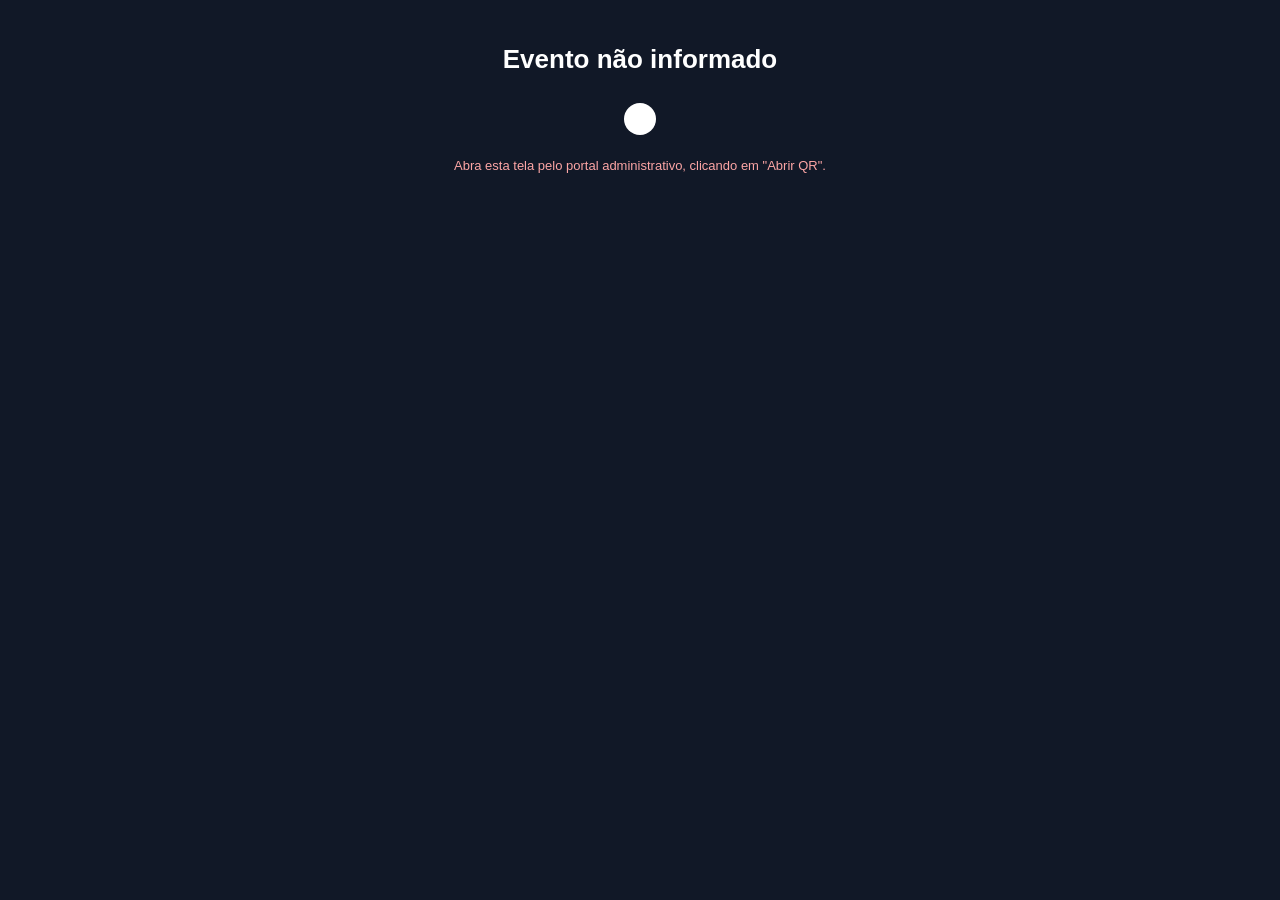
==== docs/exibir.html @ 368b6295 "Move o front-end para o GitHub Pages e reduz o Apps Script a API O Apps Script deixa de servir HTML:" ====
<!DOCTYPE html>
<html lang="pt-BR">
<head>
  <meta charset="utf-8">
  <meta name="viewport" content="width=device-width, initial-scale=1">
  <meta name="robots" content="noindex">
  <title>QR Code de Presença — UNIVC</title>
  <link rel="stylesheet" href="estilo.css">
</head>
<body class="projecao">
  <h1 id="titulo">Carregando...</h1>
  <div class="info" id="info"></div>
  <div id="qr"></div>
  <div class="contador escondido" id="blocoContador">Atualiza em <span id="segundos">60</span>s</div>
  <div class="mensagem" id="mensagem"></div>

  <script src="config.js"></script>
  <script src="api.js"></script>
  <script src="qrcode.js"></script>
  <script>
    const el = (id) => document.getElementById(id);
    const eventoId = new URLSearchParams(location.search).get('evento') || '';

    // O QR aponta para a página de presença ao lado desta, seja qual for o
    // endereço onde o site estiver publicado.
    const urlFormulario = new URL('presenca.html', location.href).href;

    let timerContagem = null;

    function avisar(texto) {
      el('mensagem').textContent = texto;
    }

    function montarQr(token) {
      const destino = urlFormulario
        + '?evento=' + encodeURIComponent(eventoId)
        + '&token=' + encodeURIComponent(token);
      // Nível M: tolera ~15% de dano, suficiente para telão, reflexo e foto de longe.
      QRDinamico.renderizar(el('qr'), destino, { nivel: 'M', tamanho: 420 });
    }

    function iniciarContagem(segundos) {
      if (timerContagem) clearInterval(timerContagem);
      el('blocoContador').classList.remove('escondido');
      let restante = segundos;
      el('segundos').textContent = restante;
      timerContagem = setInterval(function () {
        restante--;
        el('segundos').textContent = Math.max(restante, 0);
        if (restante <= 0) clearInterval(timerContagem);
      }, 1000);
    }

    async function atualizar() {
      const resposta = await chamarComoAdmin({ acao: 'token', evento: eventoId });

      if (!resposta.ok) {
        avisar(resposta.erro + (resposta.semAutorizacao
          ? ' Abra esta tela pelo portal administrativo.'
          : ' Nova tentativa em 5s.'));
        if (!resposta.semAutorizacao) setTimeout(atualizar, 5000);
        return;
      }

      try {
        montarQr(resposta.token);
        avisar('');
      } catch (err) {
        avisar('Não foi possível desenhar o QR Code: ' + err.message);
        return;
      }

      iniciarContagem(resposta.segundosRestantes);
      // Reagenda no fim da janela de token do servidor, em vez de a cada 60s
      // corridos: sem isso o relógio da tela vai saindo de sincronia e o QR
      // exibido passa a ser o da janela anterior.
      setTimeout(atualizar, resposta.segundosRestantes * 1000 + 500);
    }

    async function iniciar() {
      if (!eventoId) {
        el('titulo').textContent = 'Evento não informado';
        avisar('Abra esta tela pelo portal administrativo, clicando em "Abrir QR".');
        return;
      }
      if (!chaveAdmin()) {
        el('titulo').textContent = 'Sem autorização';
        avisar('Entre no portal administrativo neste computador antes de abrir a tela do QR.');
        return;
      }

      const info = await chamarComoAdmin({ acao: 'listarEventos' });
      if (info.ok) {
        const evento = info.eventos.filter((e) => e.id === eventoId)[0];
        if (evento) {
          el('titulo').textContent = evento.titulo;
          el('info').textContent = evento.data + ' · ' + evento.cargaHoraria
            + 'h — escaneie para confirmar presença';
          document.title = evento.titulo + ' — QR de Presença';
        } else {
          el('titulo').textContent = 'Evento não encontrado';
          return;
        }
      } else {
        el('titulo').textContent = 'Não foi possível carregar o evento';
        avisar(info.erro);
        return;
      }

      atualizar();
    }

    iniciar();
  </script>
</body>
</html>
---- docs/estilo.css ----
:root {
  --fundo: #f4f6f8;
  --cartao: #ffffff;
  --texto: #1f2937;
  --apagado: #6b7280;
  --borda: #d1d5db;
  --linha: #e5e7eb;
  --acao: #2563eb;
  --acao-escura: #1d4ed8;
  --erro: #b91c1c;
  --erro-fundo: #fef2f2;
  --sucesso: #15803d;
  --sucesso-fundo: #f0fdf4;
}

* { box-sizing: border-box; }

body {
  font-family: 'Segoe UI', Arial, sans-serif;
  background: var(--fundo);
  color: var(--texto);
  margin: 0;
  padding: 24px 16px;
  line-height: 1.5;
}

.cartao {
  background: var(--cartao);
  border-radius: 12px;
  padding: 20px;
  max-width: 560px;
  margin: 0 auto 20px;
  box-shadow: 0 1px 4px rgba(0, 0, 0, 0.08);
}

h1 { font-size: 20px; margin: 0 0 4px; }
.sub { color: var(--apagado); font-size: 13px; margin-bottom: 16px; }

label { display: block; font-size: 13px; font-weight: 600; margin: 12px 0 4px; }

input, select {
  width: 100%;
  padding: 10px;
  border: 1px solid var(--borda);
  border-radius: 8px;
  font-size: 14px;
  font-family: inherit;
}

button {
  margin-top: 16px;
  background: var(--acao);
  color: #fff;
  border: none;
  padding: 13px 18px;
  border-radius: 8px;
  font-size: 15px;
  font-family: inherit;
  cursor: pointer;
  width: 100%;
}
button:hover { background: var(--acao-escura); }
button:disabled { background: var(--apagado); cursor: default; }

button.discreto {
  background: none;
  color: var(--apagado);
  width: auto;
  padding: 6px 0;
  font-size: 13px;
  text-decoration: underline;
  margin-top: 0;
}
button.discreto:hover { background: none; color: var(--texto); }

table { width: 100%; border-collapse: collapse; margin-top: 8px; font-size: 13px; }
th, td { text-align: left; padding: 8px; border-bottom: 1px solid var(--linha); }
a { color: var(--acao); font-weight: 600; }

.aviso, .erro, .ok {
  padding: 14px;
  border-radius: 10px;
  font-size: 14px;
  margin-top: 12px;
}
.erro, .aviso { background: var(--erro-fundo); color: var(--erro); }
.ok { background: var(--sucesso-fundo); color: var(--sucesso); text-align: center; }

.mensagem { margin-top: 10px; font-size: 13px; min-height: 18px; }
.mensagem.falha { color: var(--erro); }
.mensagem.boa { color: var(--sucesso); }

.escondido { display: none; }

/* ---------- tela de projeção ---------- */

body.projecao {
  background: #111827;
  color: #fff;
  text-align: center;
  padding: 40px 16px;
}
body.projecao h1 { font-size: 26px; }
body.projecao .info { color: #9ca3af; margin-bottom: 24px; }

#qr {
  display: inline-block;
  padding: 16px;
  background: #fff;
  border-radius: 16px;
  line-height: 0;
}
#qr svg { width: min(60vmin, 420px); height: auto; }

.contador { margin-top: 18px; font-size: 15px; color: #93c5fd; }
.projecao .mensagem { color: #fca5a5; min-height: 20px; margin-top: 14px; }
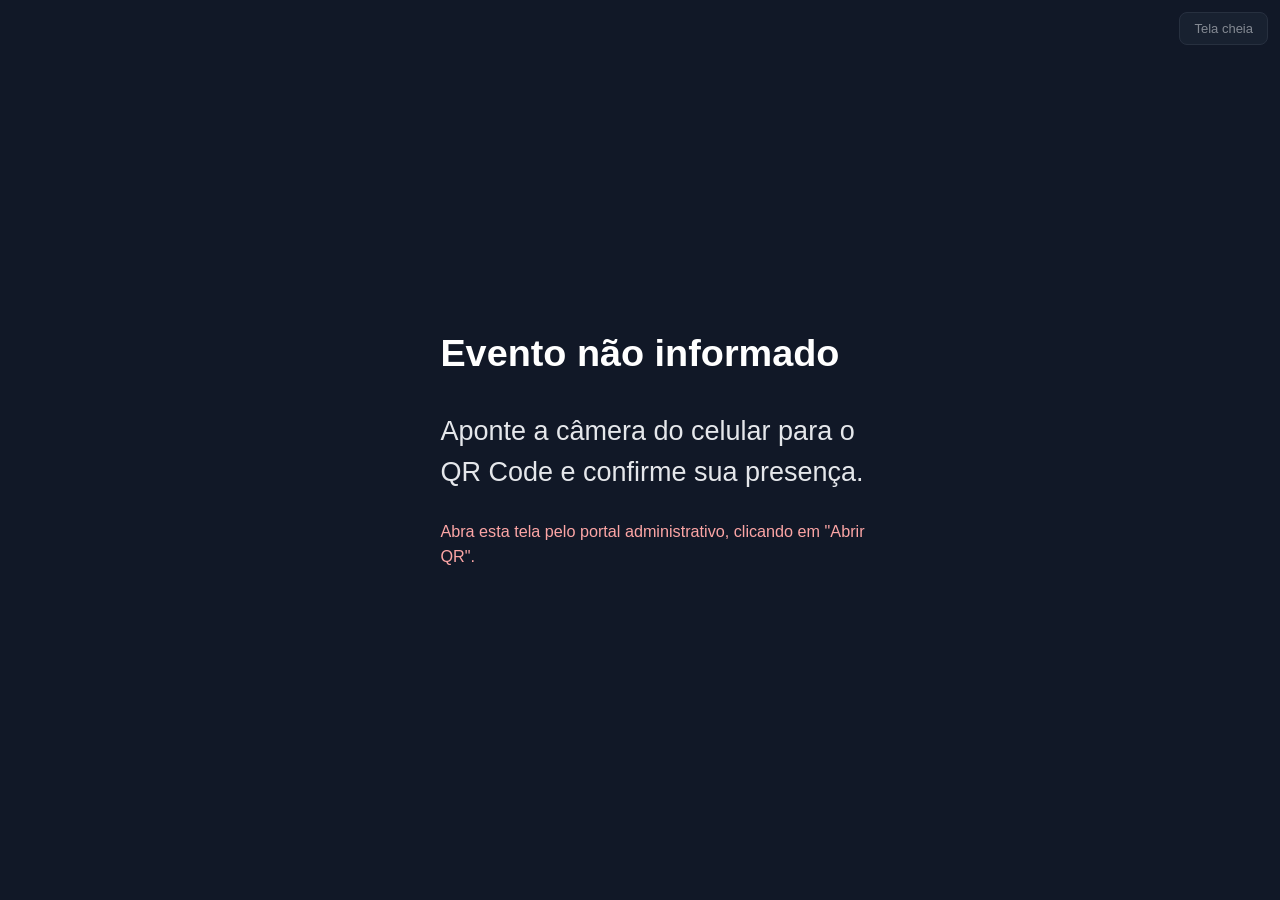
==== commit 1be8d1a0: "Amplia o QR, troca os campos de presença e corrige o tempo de envio - QR ocupa quase toda a altura d" ====
--- a/docs/exibir.html
+++ b/docs/exibir.html
@@ -8,11 +8,26 @@
   <link rel="stylesheet" href="estilo.css">
 </head>
 <body class="projecao">
-  <h1 id="titulo">Carregando...</h1>
-  <div class="info" id="info"></div>
-  <div id="qr"></div>
-  <div class="contador escondido" id="blocoContador">Atualiza em <span id="segundos">60</span>s</div>
-  <div class="mensagem" id="mensagem"></div>
+  <button class="tela-cheia" id="btnTelaCheia" title="Atalho: tecla F">Tela cheia</button>
+
+  <main class="palco">
+    <div class="moldura" id="moldura">
+      <div id="qr"></div>
+      <div class="selo-vencido">Reconectando...</div>
+    </div>
+
+    <aside class="lateral">
+      <h1 id="titulo">Carregando...</h1>
+      <div class="info" id="info"></div>
+      <div class="instrucao">Aponte a câmera do celular para o QR Code e confirme sua presença.</div>
+      <div class="progresso escondido" id="blocoProgresso"><div class="barra" id="barra"></div></div>
+      <div class="contador escondido" id="blocoContador"></div>
+      <div class="total escondido" id="blocoTotal">
+        <strong id="total">0</strong> <span id="rotuloTotal">presenças registradas</span>
+      </div>
+      <div class="mensagem" id="mensagem"></div>
+    </aside>
+  </main>
 
   <script src="config.js"></script>
   <script src="api.js"></script>
@@ -21,34 +36,50 @@
     const el = (id) => document.getElementById(id);
     const eventoId = new URLSearchParams(location.search).get('evento') || '';
 
+    const JANELA_SEGUNDOS = 60;      // igual a JANELA_TOKEN_SEGUNDOS no servidor
+    const INTERVALO_CONTAGEM_MS = 15000;
+
     // O QR aponta para a página de presença ao lado desta, seja qual for o
     // endereço onde o site estiver publicado.
     const urlFormulario = new URL('presenca.html', location.href).href;
 
-    let timerContagem = null;
+    let fimJanela = 0;   // quando o servidor troca de token (ms, relógio local)
+    let validoAte = 0;   // quando o QR exibido deixa de ser aceito (janela atual + tolerância)
+    let totalAnterior = null;
 
     function avisar(texto) {
       el('mensagem').textContent = texto;
     }
 
     function montarQr(token) {
+      // Link o mais curto possível: cada caractere a menos tira módulos do QR,
+      // e com menos módulos cada um fica maior na tela — dá para ler de mais longe.
+      // Só os 8 primeiros caracteres do ID vão no link; o servidor completa.
       const destino = urlFormulario
-        + '?evento=' + encodeURIComponent(eventoId)
-        + '&token=' + encodeURIComponent(token);
+        + '?e=' + encodeURIComponent(eventoId.slice(0, 8))
+        + '&t=' + encodeURIComponent(token);
       // Nível M: tolera ~15% de dano, suficiente para telão, reflexo e foto de longe.
-      QRDinamico.renderizar(el('qr'), destino, { nivel: 'M', tamanho: 420 });
-    }
-
-    function iniciarContagem(segundos) {
-      if (timerContagem) clearInterval(timerContagem);
-      el('blocoContador').classList.remove('escondido');
-      let restante = segundos;
-      el('segundos').textContent = restante;
-      timerContagem = setInterval(function () {
-        restante--;
-        el('segundos').textContent = Math.max(restante, 0);
-        if (restante <= 0) clearInterval(timerContagem);
-      }, 1000);
+      QRDinamico.renderizar(el('qr'), destino, { nivel: 'M', tamanho: 900 });
+    }
+
+    // ---------- relógio da tela ----------
+
+    // Um só relógio cuida do texto, da barra e do QR apagado. Ele lê o tempo
+    // real a cada volta, então uma aba que ficou em segundo plano não acumula
+    // atraso.
+    function tique() {
+      if (!fimJanela) return;
+      const agora = Date.now();
+      const faltaMs = Math.max(0, fimJanela - agora);
+      const falta = Math.ceil(faltaMs / 1000);
+
+      el('blocoContador').textContent = falta > 0 ? 'Novo código em ' + falta + 's' : 'Atualizando...';
+      el('barra').style.width = (faltaMs / (JANELA_SEGUNDOS * 1000) * 100) + '%';
+
+      // O servidor ainda aceita o token da janela anterior por mais um minuto.
+      // Só depois disso o QR na tela é inútil, e ele é apagado para ninguém
+      // perder tempo escaneando.
+      el('moldura').classList.toggle('vencido', agora > validoAte);
     }
 
     async function atualizar() {
@@ -70,13 +101,87 @@
         return;
       }
 
-      iniciarContagem(resposta.segundosRestantes);
+      const agora = Date.now();
+      fimJanela = agora + resposta.segundosRestantes * 1000;
+      validoAte = fimJanela + JANELA_SEGUNDOS * 1000;
+      el('blocoContador').classList.remove('escondido');
+      el('blocoProgresso').classList.remove('escondido');
+      tique();
+
       // Reagenda no fim da janela de token do servidor, em vez de a cada 60s
       // corridos: sem isso o relógio da tela vai saindo de sincronia e o QR
       // exibido passa a ser o da janela anterior.
       setTimeout(atualizar, resposta.segundosRestantes * 1000 + 500);
     }
 
+    // ---------- contador de presenças ----------
+
+    async function atualizarTotal() {
+      const resposta = await chamarComoAdmin({ acao: 'contarPresencas', evento: eventoId });
+      if (resposta.ok) {
+        el('total').textContent = resposta.total;
+        el('rotuloTotal').textContent = resposta.total === 1 ? 'presença registrada' : 'presenças registradas';
+        el('blocoTotal').classList.remove('escondido');
+        if (totalAnterior !== null && resposta.total > totalAnterior) {
+          // Reinicia a animação de destaque a cada nova presença.
+          el('blocoTotal').classList.remove('subiu');
+          void el('blocoTotal').offsetWidth;
+          el('blocoTotal').classList.add('subiu');
+        }
+        totalAnterior = resposta.total;
+      }
+      // Falha aqui não atrapalha o QR: só tenta de novo na próxima volta.
+      setTimeout(atualizarTotal, INTERVALO_CONTAGEM_MS);
+    }
+
+    // ---------- tela cheia e tela sempre acesa ----------
+
+    function alternarTelaCheia() {
+      if (document.fullscreenElement) {
+        document.exitFullscreen();
+      } else if (document.documentElement.requestFullscreen) {
+        document.documentElement.requestFullscreen().catch(function () {
+          avisar('O navegador não permitiu tela cheia. Use F11.');
+        });
+      }
+    }
+
+    document.addEventListener('fullscreenchange', function () {
+      el('btnTelaCheia').textContent = document.fullscreenElement ? 'Sair da tela cheia' : 'Tela cheia';
+    });
+
+    // Evita que o computador do telão apague a tela ou entre em descanso no
+    // meio do evento. O navegador solta essa trava quando a aba fica oculta,
+    // então ela é pedida de novo quando a aba volta.
+    let travaTela = null;
+    async function manterTelaAcesa() {
+      if (!('wakeLock' in navigator) || document.visibilityState !== 'visible') return;
+      try {
+        travaTela = await navigator.wakeLock.request('screen');
+      } catch (err) {
+        travaTela = null; // sem suporte ou sem permissão: segue normalmente
+      }
+    }
+    document.addEventListener('visibilitychange', manterTelaAcesa);
+
+    el('btnTelaCheia').addEventListener('click', alternarTelaCheia);
+    document.addEventListener('keydown', function (e) {
+      if ((e.key === 'f' || e.key === 'F') && !e.ctrlKey && !e.metaKey && !e.altKey) alternarTelaCheia();
+    });
+
+    // ---------- início ----------
+
+    async function carregarEvento() {
+      const resposta = await chamarComoAdmin({ acao: 'eventoAdmin', evento: eventoId });
+      if (resposta.ok || !/Ação desconhecida/.test(resposta.erro || '')) return resposta;
+
+      // API ainda na versão anterior (sem "eventoAdmin"): procura na lista completa.
+      const lista = await chamarComoAdmin({ acao: 'listarEventos' });
+      if (!lista.ok) return lista;
+      const evento = lista.eventos.filter((e) => e.id === eventoId)[0];
+      return evento ? { ok: true, evento: evento } : { ok: false, erro: 'Evento não encontrado.' };
+    }
+
     async function iniciar() {
       if (!eventoId) {
         el('titulo').textContent = 'Evento não informado';
@@ -89,25 +194,23 @@
         return;
       }
 
-      const info = await chamarComoAdmin({ acao: 'listarEventos' });
-      if (info.ok) {
-        const evento = info.eventos.filter((e) => e.id === eventoId)[0];
-        if (evento) {
-          el('titulo').textContent = evento.titulo;
-          el('info').textContent = evento.data + ' · ' + evento.cargaHoraria
-            + 'h — escaneie para confirmar presença';
-          document.title = evento.titulo + ' — QR de Presença';
-        } else {
-          el('titulo').textContent = 'Evento não encontrado';
-          return;
-        }
-      } else {
+      const resposta = await carregarEvento();
+      if (!resposta.ok) {
         el('titulo').textContent = 'Não foi possível carregar o evento';
-        avisar(info.erro);
-        return;
-      }
-
+        avisar(resposta.erro);
+        return;
+      }
+
+      const evento = resposta.evento;
+      el('titulo').textContent = evento.titulo;
+      el('info').textContent = evento.data + ' · ' + evento.cargaHoraria
+        + 'h';
+      document.title = evento.titulo + ' — QR de Presença';
+
+      manterTelaAcesa();
+      setInterval(tique, 250);
       atualizar();
+      atualizarTotal();
     }
 
     iniciar();
--- a/docs/estilo.css
+++ b/docs/estilo.css
@@ -94,23 +94,136 @@
 
 /* ---------- tela de projeção ---------- */
 
+/*
+ * O QR ocupa quase toda a altura da tela (telão em paisagem) e as informações
+ * ficam ao lado. Quanto maior cada "quadradinho" do QR, de mais longe o
+ * celular consegue ler.
+ */
 body.projecao {
   background: #111827;
   color: #fff;
+  padding: 2vmin;
+  min-height: 100vh;
+  overflow: hidden;
+}
+
+.palco {
+  min-height: 96vh;
+  display: flex;
+  align-items: center;
+  justify-content: center;
+  gap: 4vmin;
+}
+
+.moldura { position: relative; flex: none; }
+
+#qr {
+  /* Sem padding: o SVG já traz a margem branca (zona de silêncio) exigida pela norma. */
+  background: #fff;
+  border-radius: 1.5vmin;
+  line-height: 0;
+  overflow: hidden;
+  transition: opacity 0.4s;
+}
+#qr svg { display: block; width: min(94vh, 62vw); height: auto; }
+
+.lateral { max-width: 34vw; text-align: left; }
+.lateral h1 { font-size: clamp(24px, 4.2vmin, 64px); line-height: 1.15; margin-bottom: 1.5vmin; }
+.lateral .info { color: #9ca3af; font-size: clamp(14px, 2.2vmin, 30px); }
+.lateral .instrucao { font-size: clamp(18px, 3vmin, 42px); color: #e5e7eb; margin: 4vmin 0 3vmin; }
+
+@media (orientation: portrait) {
+  .palco { flex-direction: column; }
+  #qr svg { width: min(94vw, 64vh); }
+  .lateral { max-width: none; text-align: center; }
+  .lateral .instrucao { margin: 2vmin 0; }
+}
+
+/* QR que o servidor já não aceita: apagado, com aviso por cima. */
+.selo-vencido {
+  display: none;
+  position: absolute;
+  inset: 0;
+  align-items: center;
+  justify-content: center;
+  font-size: clamp(20px, 4vmin, 48px);
+  font-weight: 600;
+  color: #fff;
+}
+.moldura.vencido #qr { opacity: 0.12; }
+.moldura.vencido .selo-vencido { display: flex; }
+
+.progresso {
+  width: 100%;
+  height: 1vmin;
+  min-height: 6px;
+  background: #374151;
+  border-radius: 1vmin;
+  overflow: hidden;
+}
+.progresso .barra {
+  height: 100%;
+  width: 100%;
+  background: #60a5fa;
+  transition: width 0.25s linear;
+}
+
+.contador { margin-top: 1vmin; font-size: clamp(14px, 2vmin, 26px); color: #93c5fd; }
+
+.total { margin-top: 4vmin; font-size: clamp(16px, 2.4vmin, 32px); color: #d1d5db; }
+.total strong { font-size: clamp(30px, 6vmin, 84px); color: #fff; display: block; line-height: 1.1; }
+.total.subiu strong { animation: subiu 0.8s ease-out; }
+@keyframes subiu {
+  0% { color: #4ade80; }
+  100% { color: #fff; }
+}
+
+.projecao .mensagem { color: #fca5a5; min-height: 20px; margin-top: 2vmin; font-size: clamp(13px, 1.8vmin, 24px); }
+
+button.tela-cheia {
+  position: fixed;
+  top: 12px;
+  right: 12px;
+  width: auto;
+  margin: 0;
+  padding: 8px 14px;
+  font-size: 13px;
+  background: #1f2937;
+  color: #d1d5db;
+  border: 1px solid #374151;
+  opacity: 0.6;
+  z-index: 1;
+}
+button.tela-cheia:hover { opacity: 1; background: #374151; }
+:fullscreen button.tela-cheia { opacity: 0.15; }
+:fullscreen button.tela-cheia:hover { opacity: 1; }
+
+/* ---------- confirmação de presença ---------- */
+
+.parabens {
   text-align: center;
-  padding: 40px 16px;
-}
-body.projecao h1 { font-size: 26px; }
-body.projecao .info { color: #9ca3af; margin-bottom: 24px; }
-
-#qr {
-  display: inline-block;
-  padding: 16px;
-  background: #fff;
-  border-radius: 16px;
-  line-height: 0;
-}
-#qr svg { width: min(60vmin, 420px); height: auto; }
-
-.contador { margin-top: 18px; font-size: 15px; color: #93c5fd; }
-.projecao .mensagem { color: #fca5a5; min-height: 20px; margin-top: 14px; }
+  padding: 36px 24px;
+  animation: aparecer 0.45s ease-out;
+}
+.parabens h1 { font-size: 24px; color: var(--sucesso); margin-top: 14px; }
+.parabens .destaque { font-size: 18px; font-weight: 600; margin: 14px 0 10px; }
+.parabens .detalhe { color: var(--apagado); font-size: 14px; margin: 0; }
+
+.selo-ok {
+  width: 72px;
+  height: 72px;
+  margin: 0 auto;
+  border-radius: 50%;
+  background: var(--sucesso);
+  color: #fff;
+  font-size: 40px;
+  line-height: 72px;
+}
+
+@keyframes aparecer {
+  from { opacity: 0; transform: translateY(12px) scale(0.97); }
+  to { opacity: 1; transform: none; }
+}
+@media (prefers-reduced-motion: reduce) {
+  .parabens { animation: none; }
+}
